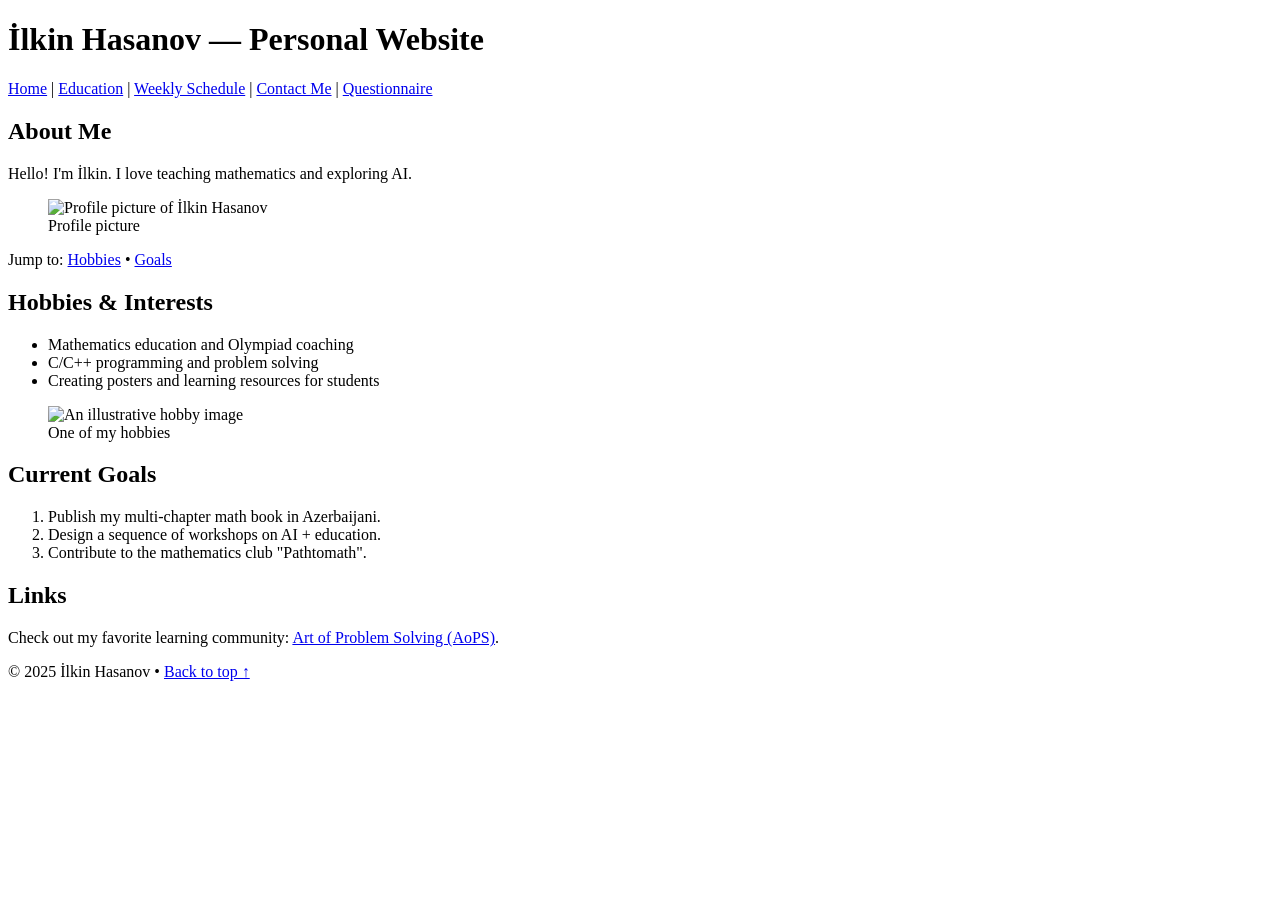
==== index.html @ cbbf6afc "Add files via upload" ====
<!DOCTYPE html>
<html lang="en">
<head>
  <meta charset="UTF-8">
  <meta name="viewport" content="width=device-width, initial-scale=1.0">
  <meta name="description" content="Personal website of İlkin Hasanov">
  <meta name="author" content="İlkin Hasanov">
  <title>Home | İlkin Hasanov</title>
  <link rel="icon" type="image/svg+xml" href="favicon.svg">
</head>
<body>
<header id="top">
  <h1>İlkin Hasanov — Personal Website </h1>
  <nav>
    <a href="index.html">Home</a> |
    <a href="education.html">Education</a> |
    <a href="schedule.html">Weekly Schedule</a> |
    <a href="contact.html">Contact Me</a> |
    <a href="questionnaire.html">Questionnaire</a>
  </nav>
</header>

<main>
  <section id="about">
    <h2>About Me</h2>
    <p>Hello! I'm İlkin. I love teaching mathematics and exploring AI.</p>
    <figure>
      <img src="images/profilephoto.jpg" alt="Profile picture of İlkin Hasanov" width="200" height="200">
      <figcaption>Profile picture</figcaption>
    </figure>
    <p>Jump to: <a href="#hobbies">Hobbies</a> • <a href="#goals">Goals</a></p>
  </section>

  <section id="hobbies">
    <h2>Hobbies & Interests</h2>
    <ul>
      <li>Mathematics education and Olympiad coaching</li>
      <li>C/C++ programming and problem solving</li>
      <li>Creating posters and learning resources for students</li>
    </ul>
    <figure>
      <img src="images/hobbyphoto.jpeg" alt="An illustrative hobby image" width="260" height="160">
      <figcaption>One of my hobbies</figcaption>
    </figure>
  </section>

  <section id="goals">
    <h2>Current Goals</h2>
    <ol>
      <li>Publish my multi-chapter math book in Azerbaijani.</li>
      <li>Design a sequence of workshops on AI + education.</li>
      <li>Contribute to the mathematics club "Pathtomath".</li>
    </ol>
  </section>

  <section id="links">
    <h2>Links</h2>
    <p>Check out my favorite learning community: 
      <a href="https://artofproblemsolving.com" target="_blank" rel="noopener noreferrer">Art of Problem Solving (AoPS)</a>.
    </p>
  </section>
</main>

<footer>
  <p>© 2025 İlkin Hasanov • <a href="#top">Back to top ↑</a></p>
</footer>
</body>
</html>
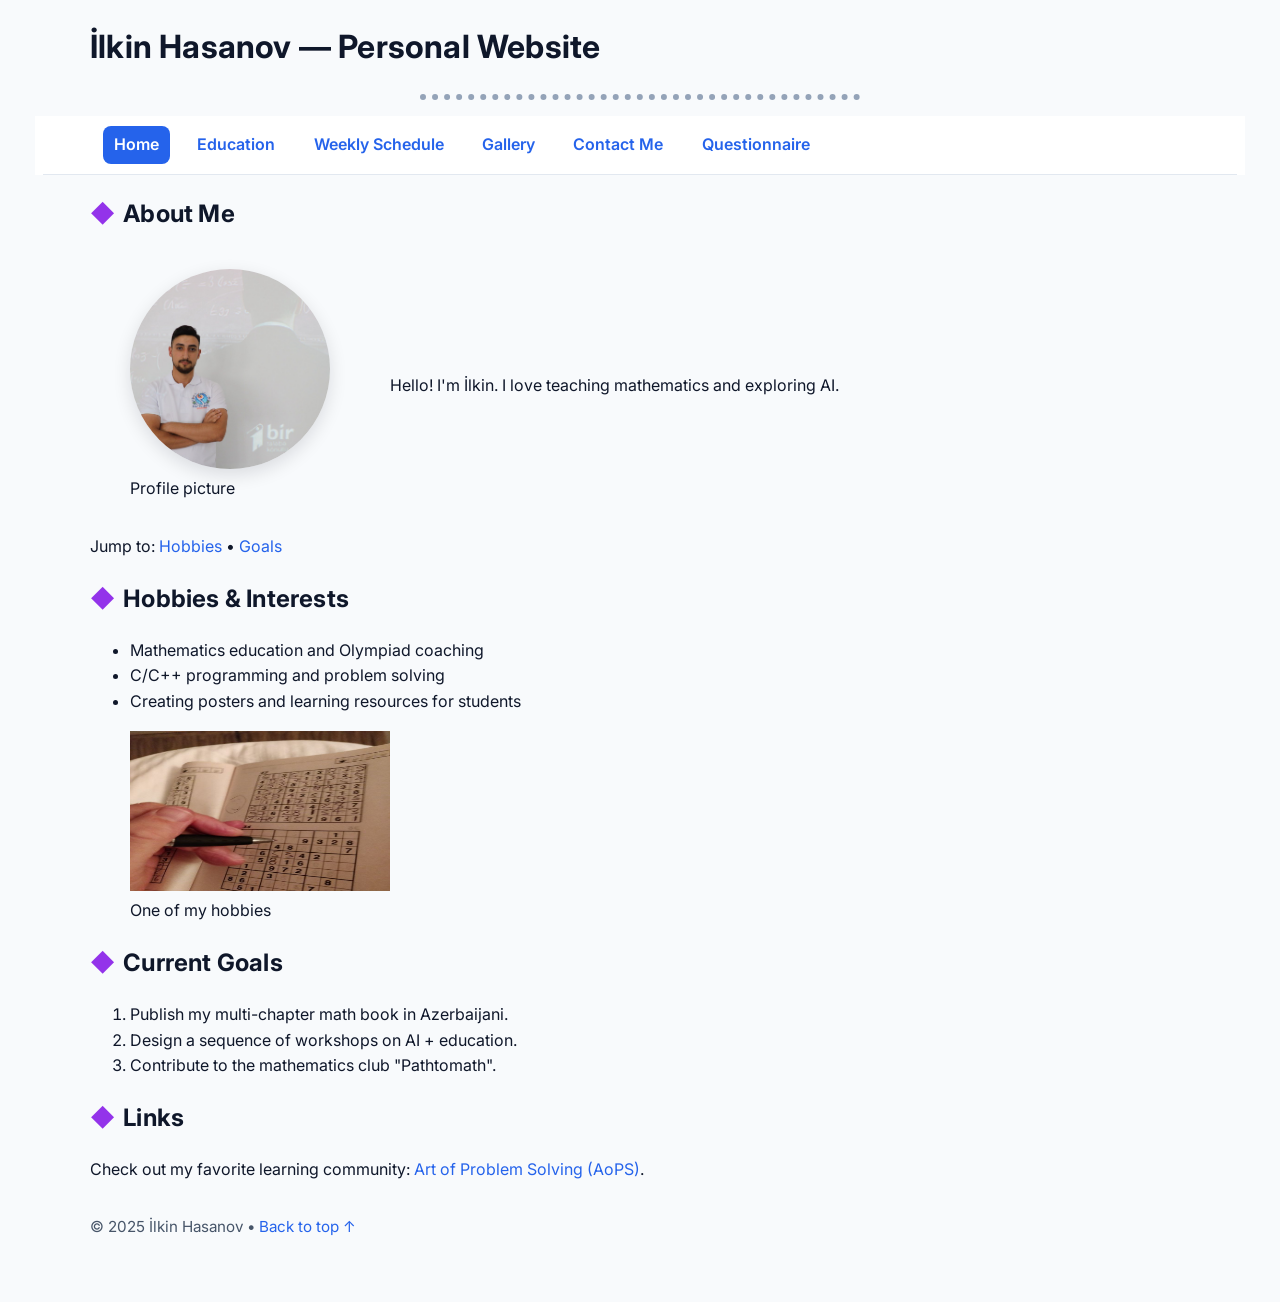
==== commit e3248417: "Add files via upload" ====
--- a/index.html
+++ b/index.html
@@ -1,68 +1,58 @@
-<!DOCTYPE html>
-<html lang="en">
-<head>
-  <meta charset="UTF-8">
-  <meta name="viewport" content="width=device-width, initial-scale=1.0">
-  <meta name="description" content="Personal website of İlkin Hasanov">
-  <meta name="author" content="İlkin Hasanov">
-  <title>Home | İlkin Hasanov</title>
-  <link rel="icon" type="image/svg+xml" href="favicon.svg">
-</head>
-<body>
-<header id="top">
-  <h1>İlkin Hasanov — Personal Website </h1>
-  <nav>
-    <a href="index.html">Home</a> |
-    <a href="education.html">Education</a> |
-    <a href="schedule.html">Weekly Schedule</a> |
-    <a href="contact.html">Contact Me</a> |
-    <a href="questionnaire.html">Questionnaire</a>
-  </nav>
-</header>
-
-<main>
-  <section id="about">
-    <h2>About Me</h2>
-    <p>Hello! I'm İlkin. I love teaching mathematics and exploring AI.</p>
-    <figure>
-      <img src="images/profilephoto.jpg" alt="Profile picture of İlkin Hasanov" width="200" height="200">
-      <figcaption>Profile picture</figcaption>
-    </figure>
-    <p>Jump to: <a href="#hobbies">Hobbies</a> • <a href="#goals">Goals</a></p>
-  </section>
-
-  <section id="hobbies">
-    <h2>Hobbies & Interests</h2>
-    <ul>
-      <li>Mathematics education and Olympiad coaching</li>
-      <li>C/C++ programming and problem solving</li>
-      <li>Creating posters and learning resources for students</li>
-    </ul>
-    <figure>
-      <img src="images/hobbyphoto.jpeg" alt="An illustrative hobby image" width="260" height="160">
-      <figcaption>One of my hobbies</figcaption>
-    </figure>
-  </section>
-
-  <section id="goals">
-    <h2>Current Goals</h2>
-    <ol>
-      <li>Publish my multi-chapter math book in Azerbaijani.</li>
-      <li>Design a sequence of workshops on AI + education.</li>
-      <li>Contribute to the mathematics club "Pathtomath".</li>
-    </ol>
-  </section>
-
-  <section id="links">
-    <h2>Links</h2>
-    <p>Check out my favorite learning community: 
-      <a href="https://artofproblemsolving.com" target="_blank" rel="noopener noreferrer">Art of Problem Solving (AoPS)</a>.
-    </p>
-  </section>
-</main>
-
-<footer>
-  <p>© 2025 İlkin Hasanov • <a href="#top">Back to top ↑</a></p>
-</footer>
-</body>
-</html>
+<!DOCTYPE html>
+
+<html lang="en">
+<head>
+<meta charset="utf-8"/>
+<meta content="width=device-width, initial-scale=1.0" name="viewport"/>
+<meta content="Personal website of İlkin Hasanov" name="description"/>
+<meta content="İlkin Hasanov" name="author"/>
+<title>Home | İlkin Hasanov</title>
+<link href="favicon.svg" rel="icon" type="image/svg+xml"/>
+<link href="https://fonts.googleapis.com" rel="preconnect"/><link crossorigin="True" href="https://fonts.gstatic.com" rel="preconnect"/><link href="style.css" rel="stylesheet"/></head>
+<body>
+<header id="top">
+<h1>İlkin Hasanov — Personal Website </h1>
+
+<hr class="fancy"/></header><div class="site-nav-wrap"><nav class="site-nav"><a class="active" href="index.html">Home</a><a href="education.html">Education</a><a href="schedule.html">Weekly Schedule</a><a href="gallery.html">Gallery</a><a href="contact.html">Contact Me</a><a href="questionnaire.html">Questionnaire</a></nav></div>
+<main>
+<section id="about">
+<h2 class="section-title">About Me</h2><div class="flex-hero"><figure>
+<img alt="Profile picture of İlkin Hasanov" class="profile-pic" height="200" src="images/profilephoto.jpg" width="200"/>
+<figcaption>Profile picture</figcaption>
+</figure><div class="hero-text"><p>Hello! I'm İlkin. I love teaching mathematics and exploring AI.</p></div></div>
+
+
+<p>Jump to: <a href="#hobbies">Hobbies</a> • <a href="#goals">Goals</a></p>
+</section>
+<section id="hobbies">
+<h2 class="section-title">Hobbies &amp; Interests</h2>
+<ul>
+<li>Mathematics education and Olympiad coaching</li>
+<li>C/C++ programming and problem solving</li>
+<li>Creating posters and learning resources for students</li>
+</ul>
+<figure>
+<img alt="An illustrative hobby image" height="160" src="images/hobbyphoto.jpeg" width="260"/>
+<figcaption>One of my hobbies</figcaption>
+</figure>
+</section>
+<section id="goals">
+<h2 class="section-title">Current Goals</h2>
+<ol>
+<li>Publish my multi-chapter math book in Azerbaijani.</li>
+<li>Design a sequence of workshops on AI + education.</li>
+<li>Contribute to the mathematics club "Pathtomath".</li>
+</ol>
+</section>
+<section id="links">
+<h2 class="section-title">Links</h2>
+<p>Check out my favorite learning community: 
+      <a href="https://artofproblemsolving.com" rel="noopener noreferrer" target="_blank">Art of Problem Solving (AoPS)</a>.
+    </p>
+</section>
+</main>
+<footer>
+<p>© 2025 İlkin Hasanov • <a href="#top">Back to top ↑</a></p>
+</footer>
+</body>
+</html>
--- a/style.css
+++ b/style.css
@@ -0,0 +1,224 @@
+
+@import url('https://fonts.googleapis.com/css2?family=Inter:wght@400;600;700&display=swap');
+
+:root{
+  --bg:#f8fafc;
+  --ink:#0f172a;
+  --muted:#475569;
+  --brand:#2563eb;
+  --brand-2:#9333ea;
+  --card:#ffffff;
+  --hr:#94a3b8;
+}
+
+*{box-sizing:border-box}
+
+html,body{
+  margin:0;
+  padding:0;
+  color:var(--ink);
+  background:var(--bg);
+  font-family:'Inter', system-ui, -apple-system, Segoe UI, Roboto, Arial, 'Noto Sans', sans-serif;
+  line-height:1.6;
+}
+
+body{
+  width:90%;
+  max-width:1100px;
+  margin:0 auto;
+  padding-bottom:3rem;
+}
+
+h1,h2,h3{letter-spacing:.2px}
+h2.section-title::before{
+  content:"◆";
+  margin-right:.5rem;
+  color:var(--brand-2);
+  font-weight:700;
+}
+
+hr.fancy{
+  border:0;
+  border-top:6px dotted var(--hr);
+  width:40%;
+  margin:1rem auto;
+}
+
+
+a{
+  color:var(--brand);
+  text-decoration:none;
+}
+a:hover{
+  text-decoration:underline;
+}
+
+.site-nav-wrap{
+  position:sticky;
+  top:0;
+  z-index:999;
+  background:rgba(255,255,255,.9);
+  backdrop-filter:saturate(140%) blur(8px);
+  margin:0 -5%;
+  padding:0 .5rem;
+}
+.site-nav{
+  display:flex;
+  gap:1rem;
+  align-items:center;
+  justify-content:flex-start;
+  padding:.6rem 5%;
+  border-bottom:1px solid #e2e8f0;
+}
+.site-nav a{
+  padding:.4rem .7rem;
+  border-radius:.5rem;
+  font-weight:600;
+  transition:transform .12s ease, background-color .12s ease;
+}
+.site-nav a:hover{
+  background:#e0e7ff;
+  transform:translateY(-1px);
+}
+.site-nav a.active{
+  background:var(--brand);
+  color:white!important;
+  cursor:default;
+  pointer-events:none;
+}
+
+.flex-hero{
+  display:flex;
+  flex-wrap:wrap;
+  gap:1.25rem;
+  align-items:center;
+}
+.flex-hero .hero-text{
+  flex:1 1 280px;
+  min-width:280px;
+}
+
+
+.profile-pic{
+  width:200px;height:200px;
+  border-radius:50%;
+  object-fit:cover;
+  box-shadow:0 6px 18px rgba(2,6,23,.12);
+  transition:transform .15s ease, width .15s ease, height .15s ease, box-shadow .15s ease;
+}
+.profile-pic:hover{
+  width:220px;height:220px;
+  transform:translateY(-2px);
+  box-shadow:0 10px 24px rgba(2,6,23,.18);
+}
+
+
+ul.fancy, ol.fancy{
+  padding-left:1.1rem;
+}
+ul.fancy li, ol.fancy li{
+  margin:.35rem 0;
+}
+ul.fancy li::marker{color:var(--brand)}
+ol.fancy li::marker{color:var(--brand-2)}
+
+table{
+  width:100%;
+  border-collapse:collapse;
+  background:var(--card);
+  box-shadow:0 4px 14px rgba(2,6,23,.08);
+  border-radius:10px;
+  overflow:hidden;
+}
+caption{
+  caption-side:top;
+  font-weight:700;
+  padding:.6rem;
+}
+thead th{
+  background:#eef2ff;
+}
+th, td{
+  padding:.7rem .8rem;
+  border-bottom:1px solid #e5e7eb;
+}
+tbody tr:hover{background:#fafafa}
+
+form .form-row{
+  margin-bottom:.9rem;
+}
+input[type="text"],input[type="email"],input[type="tel"],textarea,select{
+  width:100%;
+  padding:.6rem .7rem;
+  border:1.5px solid #cbd5e1;
+  border-radius:.5rem;
+  transition:border-color .12s ease, box-shadow .12s ease;
+}
+input:focus, textarea:focus, select:focus{
+  outline:none;
+  border-color:var(--brand);
+  box-shadow:0 0 0 3px rgba(37,99,235,.18);
+}
+
+.btn{
+  display:inline-block;
+  background:linear-gradient(135deg,var(--brand),var(--brand-2));
+  color:#fff;
+  padding:.6rem 1rem;
+  border:none;
+  border-radius:.6rem;
+  font-weight:600;
+  cursor:pointer;
+  transition:filter .12s ease, transform .12s ease;
+}
+.btn:hover{filter:brightness(1.05);transform:translateY(-1px)}
+
+.schedule-layout{
+  position:relative;
+  min-height:220px;
+  margin:.5rem 0 1.2rem;
+}
+.float-sidebar{
+  float:right;
+  width:32%;
+  background:var(--card);
+  border:1px solid #e2e8f0;
+  border-radius:10px;
+  padding:1rem;
+  margin:0 0 1rem 1rem;
+}
+.float-sidebar h3{margin-top:0}
+.float-note{
+  position:absolute;
+  left:-2%;
+  top:-10px;
+  transform:rotate(-3deg);
+  background:#fef3c7;
+  border:1px dashed #f59e0b;
+  padding:.25rem .5rem;
+  border-radius:.4rem;
+}
+
+
+.gallery-grid{
+  display:grid;
+  grid-template-columns:repeat(3, 1fr);
+  gap:12px;
+}
+.gallery-grid figure{
+  margin:0;
+  background:var(--card);
+  border-radius:10px;
+  box-shadow:0 3px 12px rgba(2,6,23,.08);
+  overflow:hidden;
+}
+.gallery-grid img{width:100%; height:240px; object-fit:cover; display:block}
+.gallery-grid figcaption{padding:.5rem .7rem; color:var(--muted); font-size:.95rem}
+
+@media(max-width:720px){
+  .gallery-grid{grid-template-columns:1fr}
+  .float-sidebar{float:none;width:auto}
+  .site-nav{flex-wrap:wrap}
+}
+
+footer{margin-top:2rem;color:var(--muted);font-size:.95rem}
